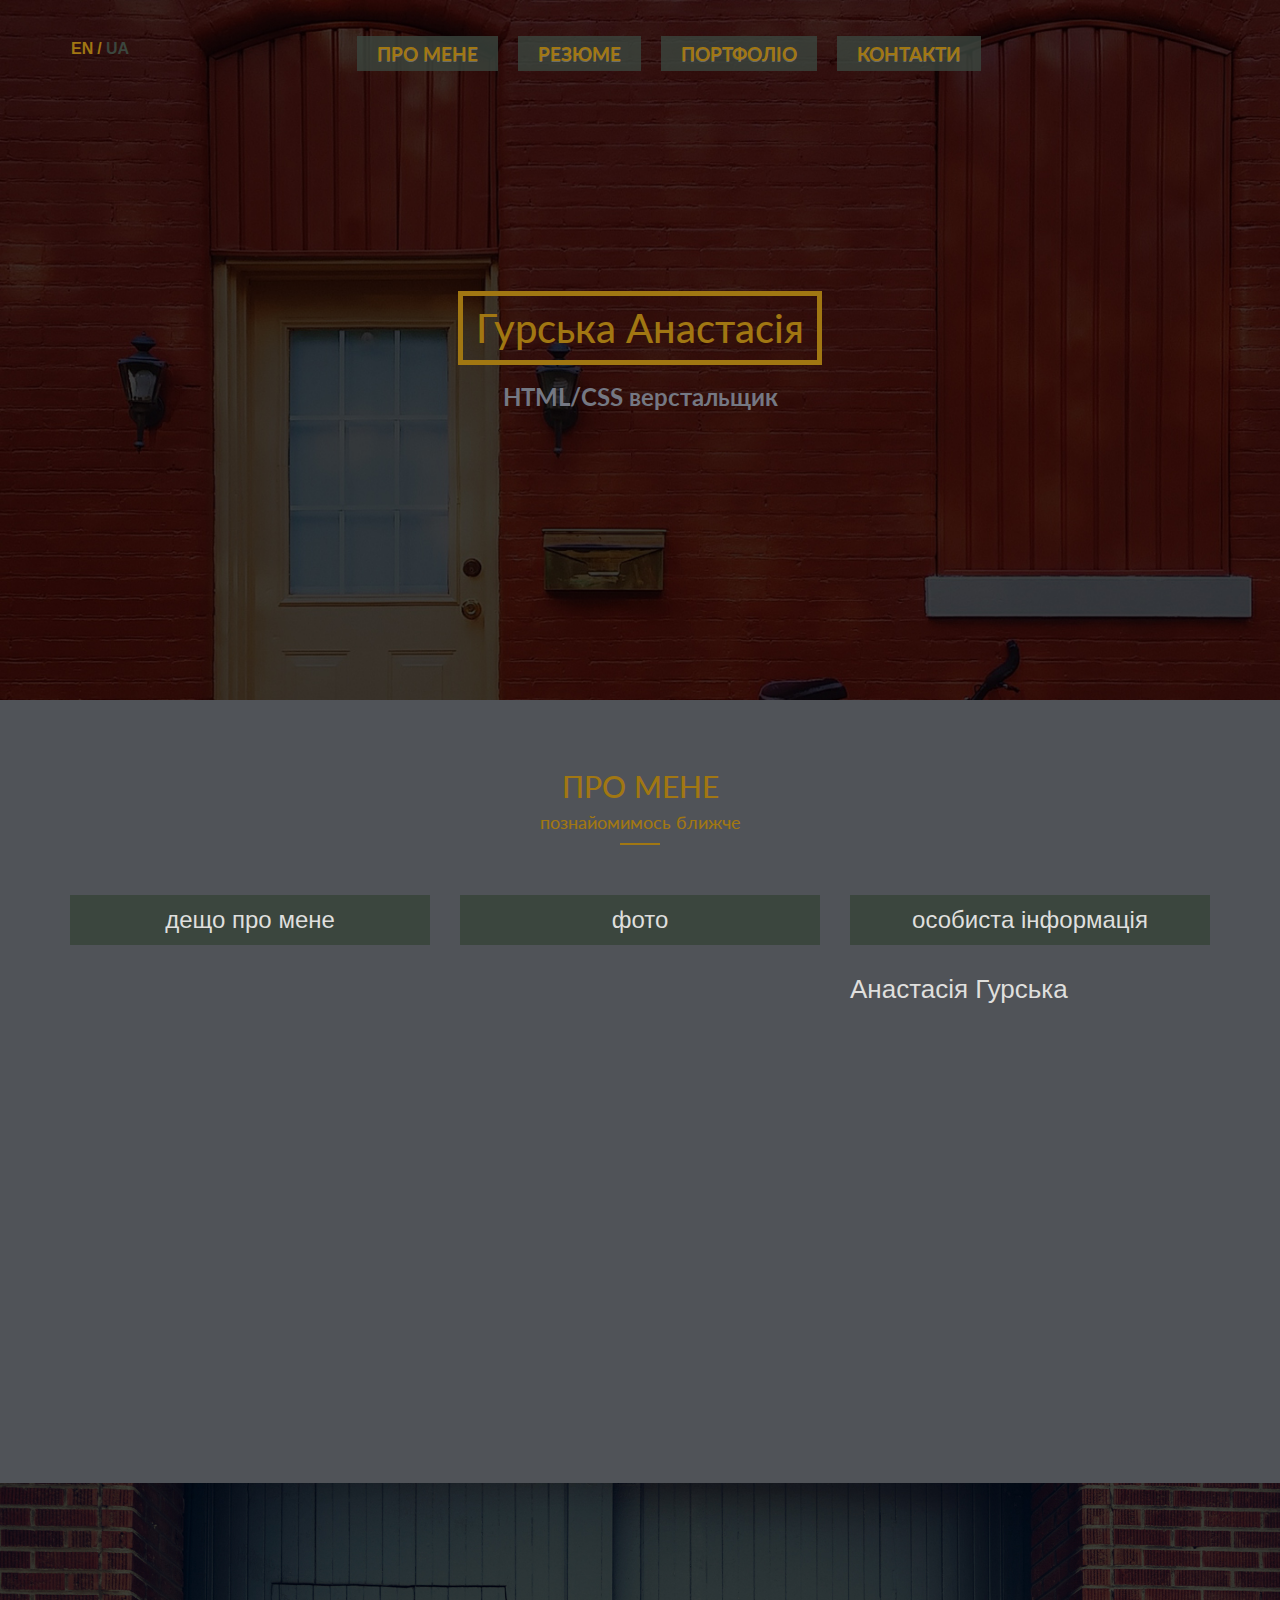
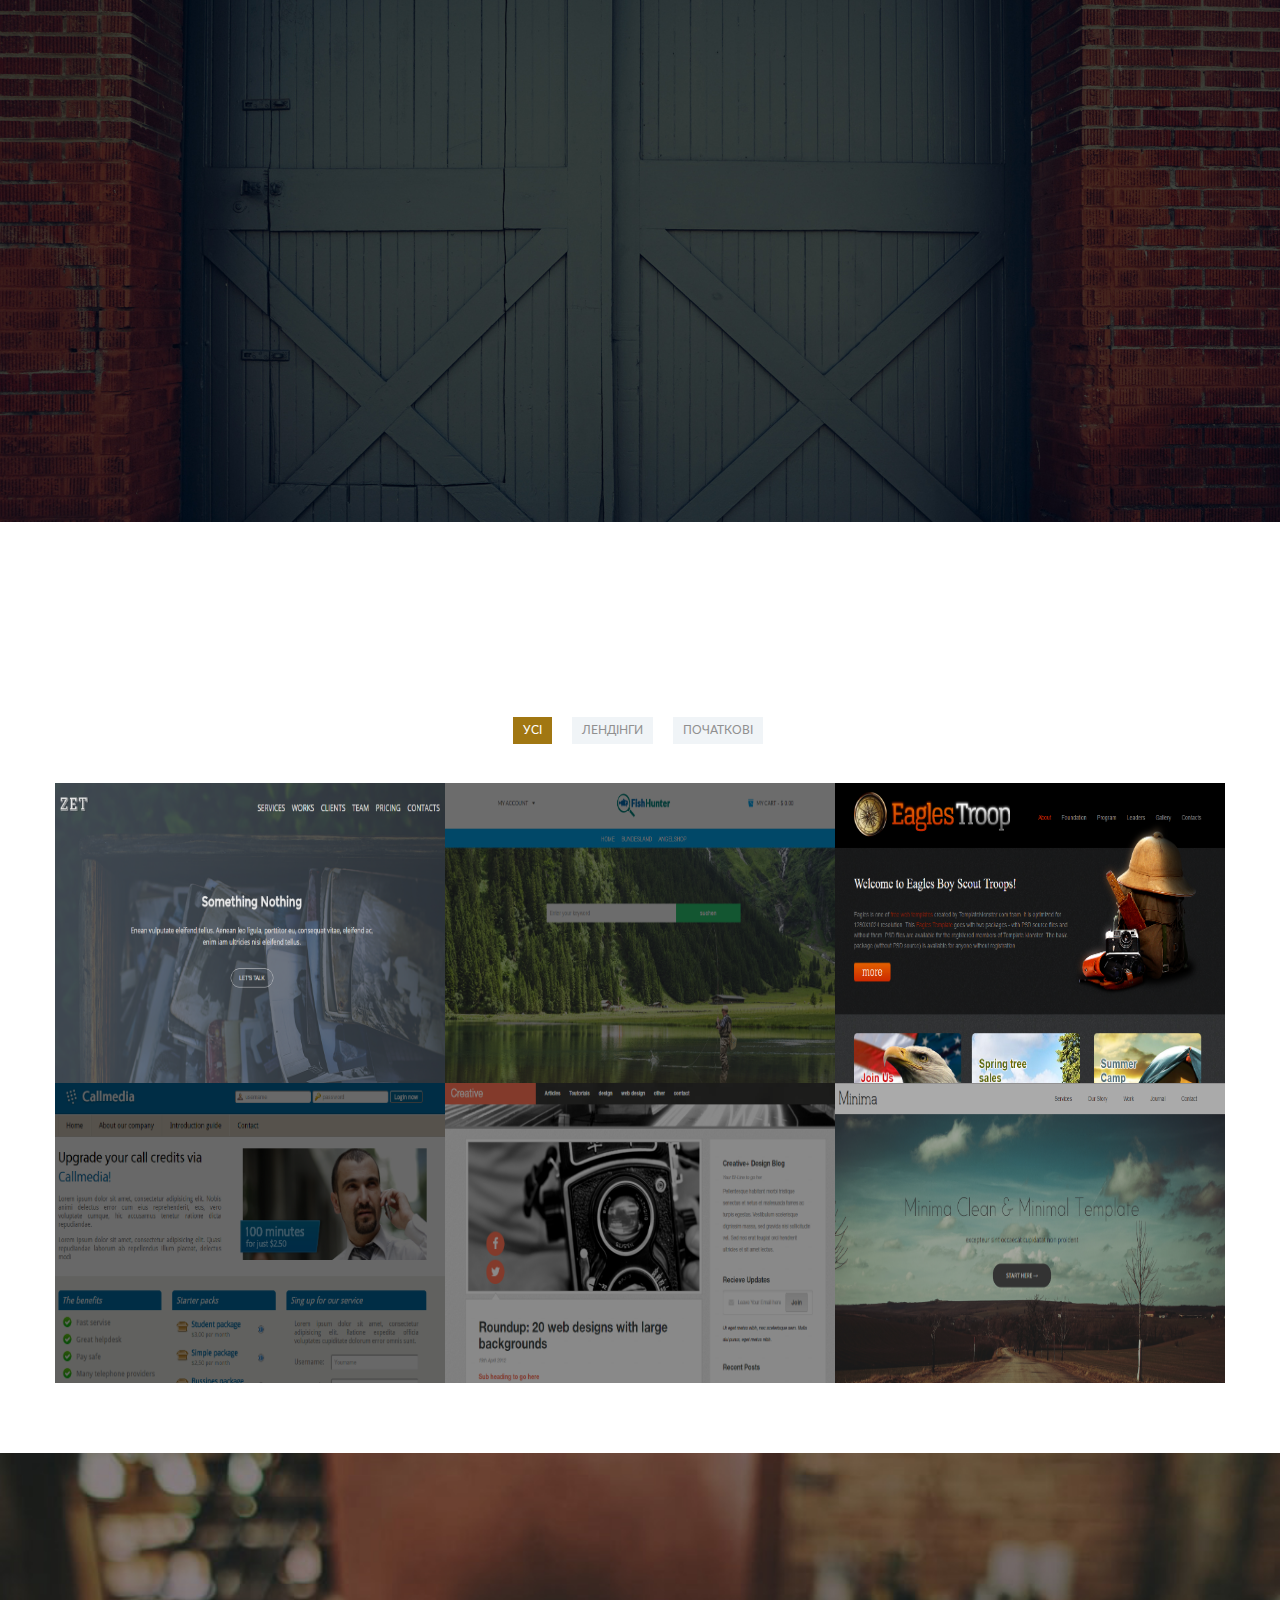
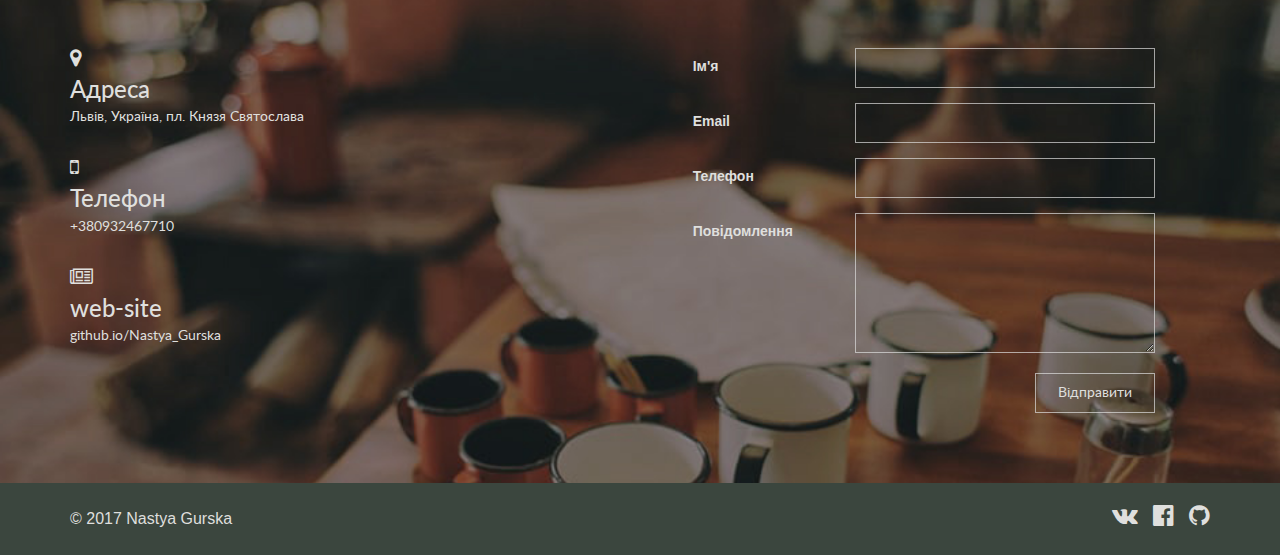
==== index_ukr.html @ 6e5198df "add ukr lenguage" ====
<!DOCTYPE html>
<html lang="en">
<head>
    <meta charset="UTF-8">
    <title>Nastya Gurska</title>
    <link href="https://fonts.googleapis.com/css?family=Lato" rel="stylesheet">
    <link rel="stylesheet" href="css/style.css">
    <link rel="stylesheet" href="css/media.css">
    <link rel="stylesheet" href="css/bootstrap.min.css">
    <link rel="stylesheet" href="css/bootstrap-theme.min.css">
    <link rel="stylesheet" href="https://cdnjs.cloudflare.com/ajax/libs/font-awesome/4.6.3/css/font-awesome.min.css">
    <link rel="stylesheet" href="css/animate.css">
    <link rel="stylesheet" href="css/owl.carousel.css">
    <link rel="stylesheet" href="css/jquery.fancybox.css">
    <meta name="viewport" content="width=device-width, initial-scale=1.0, maximum-scale=1.0, minimum-scale=1.0,target-densitydpi=device-dpi, user-scalable=no">
</head>
<body>
   
   <header class="header">
      <div class="container clearfix">
            <div class="top_menu">
               <div class="navbar navbar-collpse">
                    <div class="navbar-header">
                        <button id="btn-toogle" type="button" class="navbar-toggle" data-toggle="collapse" data-target="#responcive-menu">
                            <span class="sr-only">Toggle navigation</span>
                            <span><i class="fa fa-bars" aria-hidden="true"></i></span>
                        </button>
                        <div class="languages">
                            <a href="https://anastassiah.github.io/Nastya_Gurska/index.html" >EN</a>
                            <span> / </span>
                            <a href="https://anastassiah.github.io/Nastya_Gurska/index_ukr.html" class="active">UA</a>
                        </div>
                    </div>
                    <div id="responcive-menu" class="active collapse navbar-collapse">
                        <ul class="clearfix nav navbar-nav">
                            <li><a href="#about_me">про мене</a></li>
                            <li><a href="#resume">резюме</a></li>
                            <li><a href="#works">портфоліо</a></li>
                            <li><a href="#contacts">контакти</a></li>
                        </ul>
                    </div>
                </div>
       </div>
      </div>
       <div class="main_wrapper">
           <div class="main_desc">
               <div class="main_centred">
                   <div class="main_text">
                       <h1>Гурська Анастасія</h1>
                       <p>HTML/CSS верстальщик</p>
                   </div>
               </div>
           </div>
       </div>
   </header>
   
   <section id="about_me">
       <div class="container">
           <div class="row" >
               <div class="abot_me_h col-sm-12 part">
                    <h2>Про мене</h2>
                    <h5>познайомимось ближче</h5>
                </div>
                <div class="about_me_desc clearfix">
                        <div class="col-sm-4 col-sm-push-4 col-xs-12">
                        <div class="little_wrap">
                            <h3>фото</h3>
                            <div class="photo">
                                <img src="img/Photo%20Sep%2022,%206%2020%2009%20PM.jpg" alt="">
                            </div>
                        </div>
                    </div>
                    <div class="col-sm-4 col-sm-pull-4 col-xs-12">
                        <div class="little_wrap">
                            <h3>дещо про мене</h3>
                            <p class="left_side">Мені 21 рік, я проживаю у місті Львів. Навчилась верстці на курсах. Мені це дуже подобається і я роблю цю роботу з натхненням. Внизу можете переглянути мої роботи (постійно добавляю нові)</p>
                            <p class="left_side">Коротко про мене - я дружня, легко знахожу спільну мову з людьми. Мої дві улюблені справи - це читати та подорожувати. Минулого року я відвідала 6 країн, і це було неймовірно. Улюблена книжка - "Чорний Обеліск" Ремарка. Також подобається вести здоровий спосіб життя, я вегетаріанець, роблю зарядку кожного ранку). Це основні речі про мене</p>
                            <div class="social_wrap">
                                <ul class="left_side">
                                    <li><a href="https://vk.com/shkodnyk" target="_blank"><i class="fa fa-vk" aria-hidden="true"></i></a></li>
                                    <li><a href="https://www.facebook.com/NastyaGurska" target="_blank"><i class="fa fa-facebook-official" aria-hidden="true"></i></a></li>
                                    <li><a href="https://github.com/AnastassiaH" target="_blank"><i class="fa fa-github" aria-hidden="true"></i></a></li>
                                </ul>
                            </div>
                            </div>
                    </div>
                    <div class="col-sm-4 col-xs-12">
                        <div class="little_wrap">
                            <h3>особиста інформація</h3>
                            <h2 class="rigth_side">Анастасія Гурська</h2>
                            <ul>
                                <li class="right_side">Дата народження: 7 листопада 1995 року</li>
                                <li class="right_side">Номер телефону: +380932467710</li>
                                <li class="right_side">e-mail: <a href="mailto:nastyagurska@gmail.com">nastyagurska@gmail.com</a></li>
                                <li class="right_side">Сімейний статус: незаміжня</li>
                                <li class="right_side">Особисті якості: відповідальність, здатність швидко навчатися</li>
                                <li class="right_side">Мови: Українська – рідна мова, Російська – вільне володіння, Англійська – pre-intermediate
    </li>
                            </ul>
                        </div>
                    </div>
                </div>
           </div>
       </div>
       <button class="up"><i class="fa fa-arrow-up" aria-hidden="true"></i></button>
   </section>
   
   <section id="resume">
       <div class="container">
           <div class="row">
               <div class="resume_h part">
                    <h2>Резюме</h2>
                    <h5>Мої знання та навички</h5>
                </div>
                <div class="resume_desc clearfix">
                    <div class="col-sm-6">
                        <h4>Освіта</h4>
                        <div class="resume_item">
                            <p class="year">2010-2013</p>
                            <p>Технологічний коледж Національного університету Львівська Політехніка</p>
                        </div>
                        <div class="resume_item">
                            <p class="year">2013-2015</p>
                            <p>Національний університет імені Івана Франка</p>
                        </div>
                        <div class="resume_item">
                            <p class="year">09.2016-10.2016</p>
                            <p>IT академія Logos: -	Basic QI Web-Development</p>
                        </div>
                        <div class="resume_item">
                            <p class="year">Технічні навички:</p>
                            <p>CSS3, HTML5, Twitter Bootstrap, jQuery, jQuery UI, basic JavaScript, SAAS, Bourbon, Responsive design</p>
                        </div>
                    </div>
                    <div class="col-sm-6">
                        <h4>Онлайн курси:</h4>
                        <div class="resume_item">
                            <h6 class="year">www.freecodecamp.com</p>
                            <p>Front End Development Certification</p>
                            <p>Responsive Design with Bootstrap </p>
                            <p>Basic JavaScript</p>
                            <p>Object Oriented and Functional Programming </p>
                        </div>
                        <div class="resume_item">
                            <h6 class="year">www.codecadamy.com</h6>
                            <p>HTML/CSS</p>
                            <p>JavaScript</p>
                            <p>Make a website</p>
                        </div>
                        <div class="resume_item">
                            <h6 class="year">hwww.w3schools.com</h6>
                        </div>
                    </div>
                </div>
           </div>
       </div>
   </section>
   
   <section id="works">
       <div class="container">
           <div class="row">
                <div class="works_h col-sm-12 part">
                    <h2>портфоліо</h2>
                    <h5>мої роботи</h5>
                </div>
                <div class="tabs">
                <ul class="nav nav-tabs" style ="width: 275px">
                    <li class="active"><a href="#tab-1" data-toggle="tab">усі</a></li>
                    <li><a href="#tab-2" data-toggle="tab">лендінги</a></li>
                    <li><a href="#tab-3" data-toggle="tab">початкові</a></li>
                </ul>
                <div class="tab-content">
                    <div class="tab-pane fade in active" id="tab-1">
                       <div class="container">
                        <div class="row">
                            <div class="tab-item col-md-4 col-sm-6 col-xs-6">
                               <span class="caption">
                                    <a href="https://anastassiah.github.io/Some-landing/" target="_blank">View on GitHub</a>
                               </span>
                                <div class="image">
                                    <img src="img/landing.png" alt="">
                                </div>
                            </div>
                            <div class="tab-item col-md-4 col-sm-6 col-xs-6">
                                <span class="caption">
                                    <a href="https://anastassiah.github.io/fishing_page/" target="_blank">View on GitHub</a>
                                </span>
                                <div class="image">
                                    <img src="img/FishHunter.png" alt="">
                                </div>
                            </div>
                            <div class="tab-item col-md-4 col-sm-6 col-xs-6">
                                <span class="caption">
                                    <a href="https://anastassiah.github.io/Eagles-Troop/" target="_blank">Viev on GitHub</a>
                                </span>
                                <div class="image">
                                    <img src="img/EagelsTroop.png" alt="">
                                </div>
                            </div>
                            <div class="tab-item col-md-4 col-sm-6 col-xs-6">
                                <span class="caption">
                                    <a href="https://anastassiah.github.io/callmedia_maket/" target="_blank">View on GitHub</a>
                                </span>
                                <div class="image">
                                    <img src="img/Callmedia.png" alt="">
                                </div>
                            </div>
                            <div class="tab-item col-md-4 col-sm-6 col-xs-6">
                               <span class="caption">
                                    <a href="https://anastassiah.github.io/creative/index.html" target="_blank">View on GitHub</a>
                               </span>
                                <div class="image">
                                    <img src="img/Creative.png" alt="">
                                </div>
                            </div>
                            <div class="tab-item col-md-4 col-sm-6 col-xs-6">
                               <span class="caption">
                                    <a href="https://anastassiah.github.io/Minima/index.html" target="_blank">View on GitHub</a>
                               </span>
                                <div class="image">
                                    <img src="img/Minima.png" alt="">
                                </div>
                            </div>
                        </div>
                    </div>
                    </div>
                    <div class="tab-pane fade" id="tab-2">
                       <div class="container">
                        <div class="row">
                            <div class="tab-item col-md-4 col-sm-6 col-xs-6">
                               <span class="caption">
                                    <a href="https://anastassiah.github.io/Some-landing/" target="_blank">View on GitHub</a>
                               </span>
                                <div class="image">
                                    <img src="img/landing.png" alt="">
                                </div>
                            </div>
                        </div>
                        </div>
                    </div>
                    <div class="tab-pane fade" id="tab-3">
                       <div class="container">
                        <div class="row">
                            <div class="tab-item col-md-4 col-sm-6 col-xs-6">
                                <span class="caption">
                                    <a href="https://anastassiah.github.io/callmedia_maket/" target="_blank">View on GitHub</a>
                                </span>
                                <div class="image">
                                    <img src="img/Callmedia.png" alt="">
                                </div>
                            </div>
                            <div class="tab-item col-md-4 col-sm-6 col-xs-6">
                                <span class="caption">
                                    <a href="https://anastassiah.github.io/Eagles-Troop/" target="_blank">View on GitHub</a>
                                </span>
                                <div class="image">
                                    <img src="img/EagelsTroop.png" alt="">
                                </div>
                            </div>
                        </div>
                        </div>
                    </div>
                </div>
            </div>
           </div>
       </div>
   </section>
   
   <section id="contacts">
       <div class="container">
           <div class="row">
                <div class="contacts_h part">
                    <h2>контакти</h2>
                    <h5>залиште мені повідомлення</h5>
                </div>
                <div class="contacts_item col-sm-6 col-xs-6">
                    <div class="cont_item">
                        <span><i class="fa fa-map-marker" aria-hidden="true"></i></span>
                        <h3>Адреса</h3>
                        <p>Львів, Україна, пл. Князя Святослава</p>
                    </div>
                    <div class="cont_item">
                        <span><i class="fa fa-mobile" aria-hidden="true"></i></span>
                        <h3>Телефон</h3>
                        <p>+380932467710</p>
                    </div>
                    <div class="cont_item">
                        <span><i class="fa fa-newspaper-o" aria-hidden="true"></i></span>
                        <h3>web-site</h3>
                        <a href="https://anastassiah.github.io/Nastya_Gurska/index.html">github.io/Nastya_Gurska</a>
                    </div>
                </div>
                <div class="contacts_item col-sm-6 col-xs-6">
                    <form method="POST" action="http://formspree.io/nastyagurska@gmail.com">
                        <div class="field">
                            <label for="name">Ім'я</label>
                            <input id="name" name="name" type="text" required>
                        </div>
                        <div class="field">
                           <label for="email">Email</label>
                           <input id="email" name="email" type="text" required>
                        </div>
                        <div class="field">
                           <label for="phone">Телефон</label>
                           <input id="phone" name="phone" type="text" required>
                        </div>
                        <div class="field">
                           <label for="message">Повідомлення</label>
                           <textarea id="message" name="message" id="" cols="30" rows="10"></textarea>
                        </div>
                        <div class="field">
                            <button id="submit" type="submit">Відправити</button>
                        </div>
                    </form>
                </div>
           </div>
       </div>
   </section>
   <footer class="footer">
        <div class="container">
            <div class="row clearfix">
                <div class="col-xs-6 footer_item">
                    <p>© 2017 Nastya Gurska</p>
                </div>
                <div class="col-xs-6 footer_item">
                    <div class="social_wrap clearfix">
                        <ul>
                            <li><a href="https://vk.com/shkodnyk" target="_blank"><i class="fa fa-vk" aria-hidden="true"></i></a></li>
                            <li><a href="https://www.facebook.com/NastyaGurska" target="_blank"><i class="fa fa-facebook-official" aria-hidden="true"></i></a></li>
                            <li><a href="https://github.com/AnastassiaH" target="_blank"><i class="fa fa-github" aria-hidden="true"></i></a></li>
                        </ul>
                    </div>
                </div>
            </div>
        </div>
   </footer>
    
    
    
    <script src="js/jquery-3.1.1.min.js"></script>
    <script src="js/JQuery.js"></script>
    <script src="js/waypoints.min.js"></script>
    <script src="js/animate_css.js"></script>    
    <script src="js/bootstrap.min.js"></script> 
    <script src="js/owl.carousel.min.js"></script> 
    <script src="js/jquery.fancybox.pack.js"></script> 
    <script src="js/jquery.malihu.PageScroll2id.min.js"></script>
    <script src="js/main.js"></script>
    
</body>
</html>
---- css/style.css ----
@font-face {
  font-family: 'Lato';
  src: url("../fonts/LatoRegular/LatoRegular.eot");
  src: url("../fonts/LatoRegular/LatoRegular.eot?#iefix") format("embedded-opentype"), url("../fonts/LatoRegular/LatoRegular.woff") format("woff"), url("../fonts/LatoRegular/LatoRegular.ttf") format("truetype");
  font-style: normal;
  font-weight: normal; }
@font-face {
  font-family: "LatoBold";
  src: url("../fonts/LatoBold/LatoBold.eot");
  src: url("../fonts/LatoBold/LatoBold.eot?#iefix") format("embedded-opentype"), url("../fonts/LatoBold/LatoBold.woff") format("woff"), url("../fonts/LatoBold/LatoBold.ttf") format("truetype");
  font-style: normal;
  font-weight: normal; }
html {
  height: 100%; }

body {
  height: 100%;
  font: 14px/18px "Lato", Tahoma, sans-serif;
  color: #000;
  background: #fff url(../img/bg.jpg) repeat;
  text-align: center; }

ol, ul {
  list-style: none; }

* {
  margin: 0;
  padding: 0;
  outline: none;
  -webkit-box-sizing: border-box;
  -moz-box-sizing: border-box;
  box-sizing: border-box; }

.clearfix:after {
  content: "";
  display: block;
  clear: both;
  overflow: hidden; }

.left {
  float: left; }

.right {
  float: right; }

.header2, #about_me .abot_me_h h2, #resume .resume_h h2, #works .works_h h2, #contacts .contacts_h h2 {
  font-size: 30px;
  font-family: 'Lato';
  text-transform: uppercase;
  color: #A17712; }

.header5, #about_me .abot_me_h h5, #resume .resume_h h5, #works .works_h h5, #contacts .contacts_h h5 {
  font-size: 18px;
  font-family: 'Lato';
  color: #A17712; }

.header_after, #about_me .abot_me_h h5:after, #resume .resume_h h5:after, #works .works_h h5:after, #contacts .contacts_h h5:after {
  content: "";
  display: block;
  width: 40px;
  height: 2px;
  margin: 10px auto 50px;
  background-color: #A17712; }

.header {
  background-image: url(../img/big_bg.jpg);
  background-size: cover;
  background-position: center;
  height: 100vh;
  max-height: 700px;
  overflow: hidden;
  position: relative;
  padding-top: 30px;
  z-index: 10; }
  .header .top_menu .languages a,
  .header .top_menu .languages span {
    font-size: 16px;
    font-weight: bold;
    line-height: 35px;
    color: #A17712;
    text-decoration: none; }
  .header .top_menu .languages a.active {
    color: #3b463e; }
  .header .top_menu .navbar {
    z-index: 10; }
  .header .top_menu #responcive-menu {
    padding-right: 0;
    margin-top: 5px; }
    .header .top_menu #responcive-menu ul {
      height: auto;
      float: none;
      display: inline-block; }
      .header .top_menu #responcive-menu ul li {
        float: left;
        height: 35px;
        overflow: hidden;
        margin: 0 10px; }
        .header .top_menu #responcive-menu ul li a {
          display: block;
          height: 100%;
          width: 100%;
          text-transform: uppercase;
          text-decoration: none;
          font-family: 'Lato', sans-serif;
          font-size: 19px;
          font-weight: bold;
          line-height: 35px;
          color: #A17712;
          padding: 0 20px !important;
          background-color: rgba(59, 70, 62, 0.8);
          transition: all 1s; }
        .header .top_menu #responcive-menu ul li a:hover {
          background-color: rgba(79, 99, 100, 0.8); }
  .header .top_menu button {
    background: none;
    border: none;
    height: 50px; }
    .header .top_menu button span {
      display: block;
      width: 30px;
      height: 30px; }
      .header .top_menu button span i {
        font-size: 30px;
        color: #5D706C; }
  .header .main_wrapper {
    display: table;
    width: 100%;
    height: 100%;
    position: absolute;
    top: 0;
    left: 0;
    font-family: 'Lato';
    font-weight: bold;
    z-index: 9; }
    .header .main_wrapper .main_desc {
      display: table-row; }
      .header .main_wrapper .main_desc .main_centred {
        display: table-cell;
        text-align: center;
        vertical-align: middle; }
        .header .main_wrapper .main_desc .main_centred .main_text {
          display: inline-block; }
          .header .main_wrapper .main_desc .main_centred .main_text h1 {
            font-size: 40px;
            border: 5px solid;
            padding: 10px 13px;
            color: #A17712; }
          .header .main_wrapper .main_desc .main_centred .main_text p {
            display: inline-block;
            font-size: 24px;
            color: #747883;
            padding: 5px 30px;
            animation-delay: .4s; }
  .header .menu_open {
    margin-top: 280px;
    transition: all 1s; }

#about_me {
  padding: 50px 0;
  background-color: #505358;
  position: relative; }
  #about_me .about_me_desc {
    color: #DFDFDD; }
    #about_me .about_me_desc h3 {
      margin-top: 0;
      margin-bottom: 30px;
      line-height: 50px;
      background-color: #3b463e; }
    #about_me .about_me_desc h2 {
      font-size: 26px;
      text-align: left; }
    #about_me .about_me_desc p,
    #about_me .about_me_desc li {
      text-align: left;
      font-size: 16px; }
    #about_me .about_me_desc p {
      line-height: 30px; }
    #about_me .about_me_desc p + p {
      margin-top: 20px; }
    #about_me .about_me_desc li {
      margin-bottom: 10px; }
    #about_me .about_me_desc a {
      color: #DFDFDD;
      text-decoration: none; }
    #about_me .about_me_desc a:hover {
      text-decoration: underline; }
  #about_me img {
    width: 100%; }
  #about_me .social_wrap ul li {
    float: left;
    margin-right: 10px;
    font-size: 20px; }
  #about_me button.up {
    position: fixed;
    right: 30px;
    top: 30px;
    width: 30px;
    height: 30px;
    border-radius: 50%;
    background-color: rgba(1, 1, 1, 0.3);
    color: #e7e7e7;
    font-size: 14px;
    border: none;
    z-index: 9; }

#resume {
  background-color: #DFDFDD;
  background-image: url(../img/step_dark.jpg);
  background-size: cover;
  padding: 50px 0 70px; }
  #resume .resume_desc {
    background-color: rgba(59, 70, 62, 0.8);
    color: #DFDFDD;
    border-radius: 10px;
    padding: 15px;
    text-align: left;
    animation-duration: 3s; }
    #resume .resume_desc h4 {
      font-size: 24px;
      margin-bottom: 25px; }
    #resume .resume_desc .resume_item .year {
      font-size: 18px; }
    #resume .resume_desc p {
      font-size: 14px; }

#works {
  padding: 50px 0 70px; }
  #works .nav-tabs {
    border: none;
    width: 268px;
    margin: 0 auto; }
  #works ul li a,
  #works ul li a:hover {
    text-transform: uppercase;
    font-family: "Lato";
    font-size: 12px;
    border: none;
    border-radius: 0px;
    margin: 0 10px;
    background-color: #F0F4F7;
    color: #909090;
    padding: 5px 10px; }
  #works ul li.active a,
  #works ul li.active:hover a {
    background-color: #A17712;
    color: #fff;
    border: none; }
  #works .tab-content {
    margin-top: 40px; }
    #works .tab-content .tab-item {
      position: relative;
      padding: 0; }
    #works .tab-content .image {
      height: 300px;
      width: 100%;
      overflow: hidden; }
      #works .tab-content .image img {
        height: 300px;
        width: 100%; }
    #works .tab-content .caption {
      opacity: 0;
      position: absolute;
      width: 100%;
      height: 100%;
      top: 0;
      left: 0;
      background-color: rgba(0, 0, 0, 0.7);
      transition: all .4s; }
      #works .tab-content .caption a {
        display: inline-block;
        margin-top: 45%;
        font-size: 25px;
        line-height: 30px;
        border: 2px solid #A17712;
        padding: 5px 20px;
        color: #A17712; }
      #works .tab-content .caption a:hover {
        text-decoration: none; }
    #works .tab-content .tab-item:hover .caption {
      opacity: 1; }

#contacts {
  padding: 50px 0 70px;
  background-image: url(../img/wood-table-hut-cups.jpeg);
  background-size: cover; }
  #contacts .contacts_h h2 {
    color: #DFDFDD; }
  #contacts .contacts_h h5 {
    color: #DFDFDD; }
  #contacts .contacts_h h5:after {
    background-color: #DFDFDD; }
  #contacts .cont_item {
    color: #DFDFDD;
    font-family: "Lato";
    text-align: left;
    margin-bottom: 30px; }
    #contacts .cont_item i {
      font-size: 20px; }
    #contacts .cont_item h3 {
      padding: 0;
      margin: 5px 0; }
    #contacts .cont_item a {
      text-decoration: none;
      color: #DFDFDD; }
    #contacts .cont_item a:hover {
      text-decoration: underline; }
  #contacts form .field {
    clear: both;
    text-align: right;
    padding-right: 10%; }
  #contacts form input,
  #contacts form lable,
  #contacts form textarea {
    background-color: transparent;
    box-shadow: none;
    border: 1px solid rgba(221, 221, 221, 0.7);
    font-size: 14px;
    color: #DFDFDD;
    font-family: 'Lato';
    padding: 0 10px; }
  #contacts form input {
    width: 60%;
    height: 40px;
    margin-bottom: 3%; }
  #contacts form textarea {
    width: 60%;
    height: 140px;
    margin-bottom: 3%; }
  #contacts form button {
    width: 120px;
    height: 40px;
    border: 1px solid rgba(221, 221, 221, 0.7);
    background-color: transparent;
    font-size: 14px;
    color: #DFDFDD;
    font-family: "Lato";
    line-height: 36px; }
  #contacts form label {
    vertical-align: top;
    position: absolute;
    left: 9%;
    margin-right: 10%;
    font-size: 14px;
    line-height: 36px;
    color: #DFDFDD; }

.footer {
  background-color: #3b463e;
  padding: 20px 0 10px;
  color: #DFDFDD;
  text-align: left; }
  .footer p {
    font-size: 16px;
    line-height: 32px; }
  .footer ul {
    float: right; }
    .footer ul li {
      float: left;
      margin-left: 15px; }
    .footer ul a {
      color: #DFDFDD; }
      .footer ul a i {
        font-size: 24px; }

/*# sourceMappingURL=style.css.map */
---- css/media.css ----
/*==========  Desktop First Method  ==========*/

/* Large Devices, Wide Screens */
@media only screen and (max-width : 1200px) {

}

/* Medium Devices, Desktops */
@media only screen and (max-width : 992px) {
    #about_me .about_me_desc li{
        margin-bottom: 2px;
    }
    
    #about_me .about_me_desc p {
        line-height: 25px;
    }
}

/* Small Devices, Tablets */
@media only screen and (max-width : 767px) {
    
    .header{
        padding-top: 15px;
    }
    
    .header .top_menu #responcive-menu ul{
        width: 100%;
    }
    .header .top_menu #responcive-menu ul li{
        float: none;
        overflow: hidden;
        margin: 0 0 20px 0;
        width: 100%;
    }
    
    .navbar{
        width: 90%;
        margin: 0 auto;
        display: block;
        float: none;
    }
    
    .header .top_menu #responcive-menu{
        float: none;
        width: 100%;
    }
    
    .header .nav > li > a:focus,
    .header .nav > li > a:hover{
        border-radius: 0;
    }
    
    .navbar-collapse {
        box-shadow: none !important;
    }
    
    .navbar{
        margin-bottom: 0 !important;
    }
    
    .navbar-nav{
        margin: 0.5px -15px !important;
    }
    
    .little_wrap{
        width: 70%;
        margin: 0 auto;
    }
    
    .little_wrap{
        margin-top: 20px;
    }
    
    .cont_item{
        margin-left: 20px;
    }
    
    #about_me button.up{
        top: 10px;
        right: 10px;
    }
}

/* Extra Small Devices, Phones */
@media only screen and (max-width : 480px) {
    .header .main_wrapper .main_desc .main_centred .main_text{
        width: 80%;
    }
    .little_wrap{
        width: 80%;
        margin: 20px auto;
    }
    
    #works .tab-content .tab-item{
        width: 80%;
        margin-left: 10%;
        margin-bottom: 15px;
    }
    
    #contacts .contacts_item{
        width: 100%;
    }
    
    #contacts .contacts_item .cont_item{
        text-align: center;
    }
    
    #contacts form{
        margin-top: 30px;
    }
    
    #resume .resume_desc{
        width: 90%;
        margin: 0 auto;
    }
    
    #resume .resume_desc p{
        line-height: 20px;
    }
    
    .footer .footer_item{
        width: 100%;
        text-align: center;
    }
    
    .footer .footer_item ul{
        display: inline-block;
        float: none;
    }
}

/* Custom, iPhone Retina */
@media only screen and (max-width : 320px) {

}
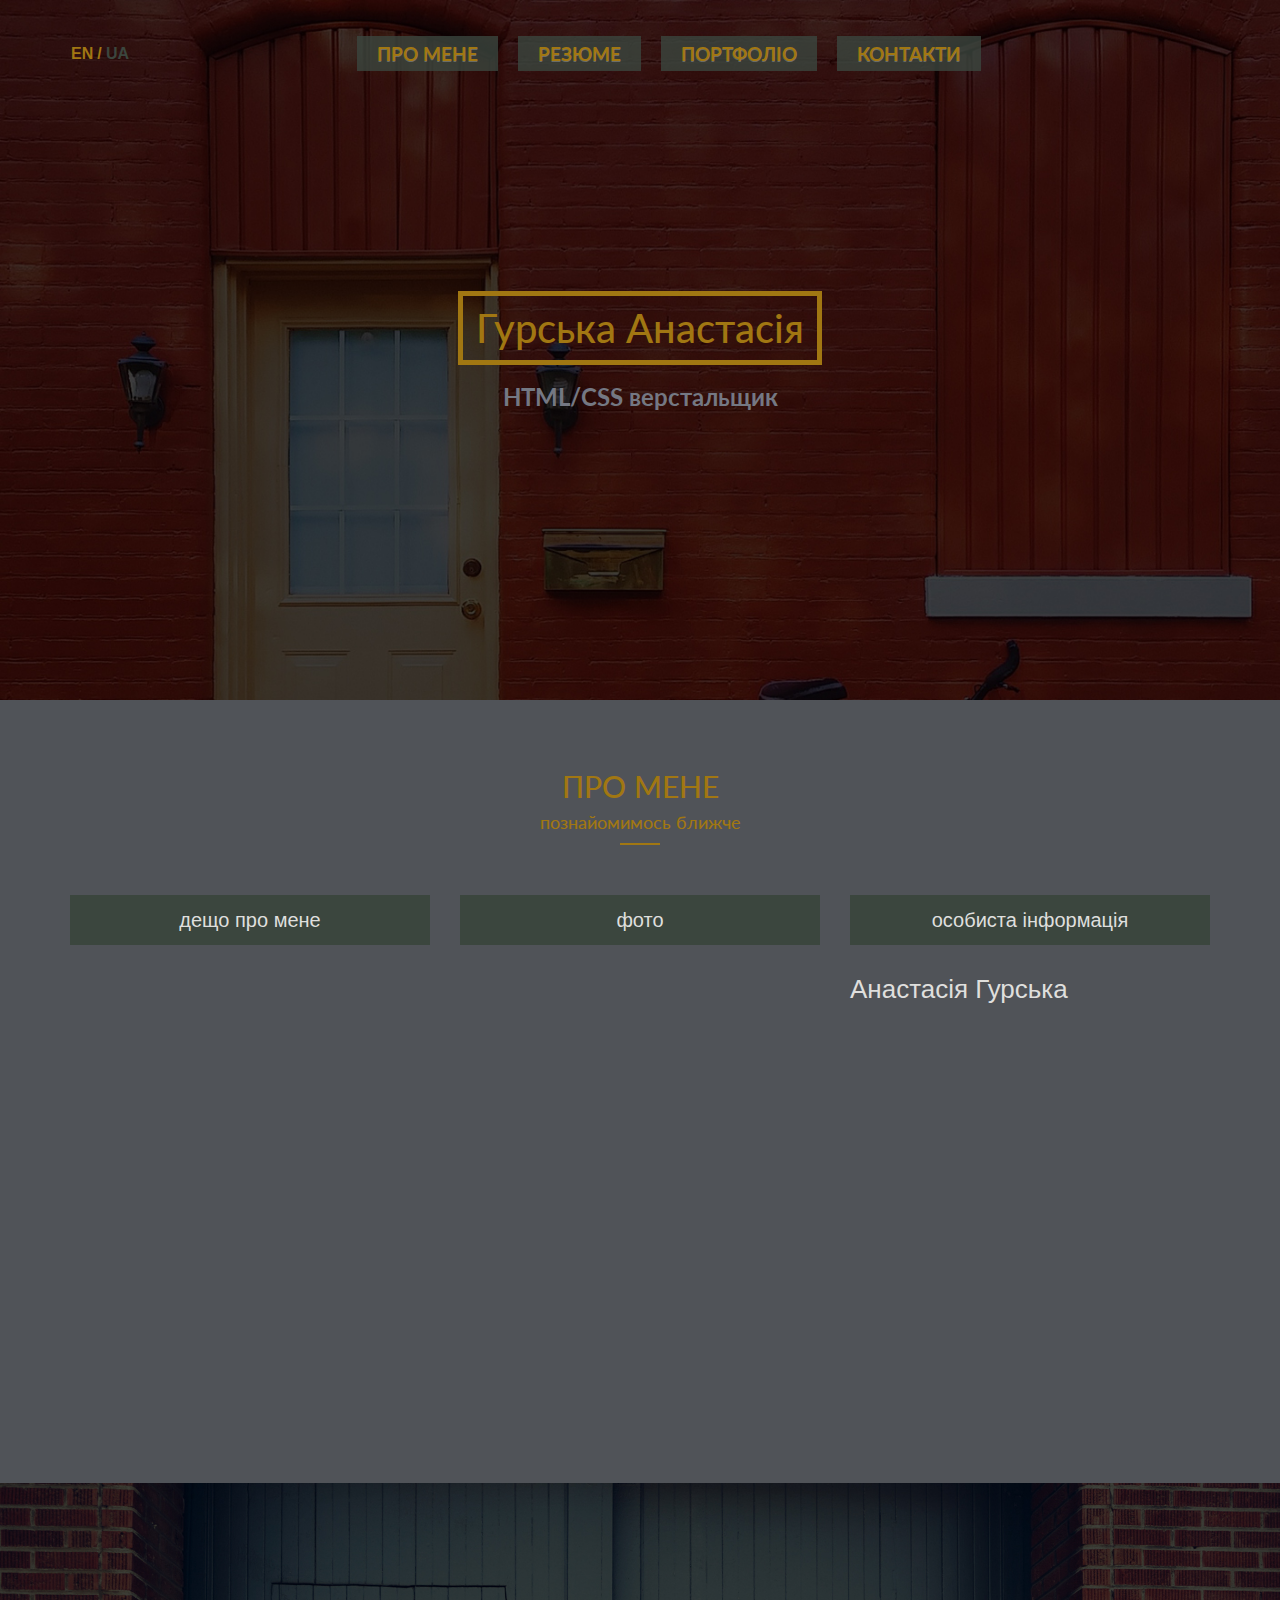
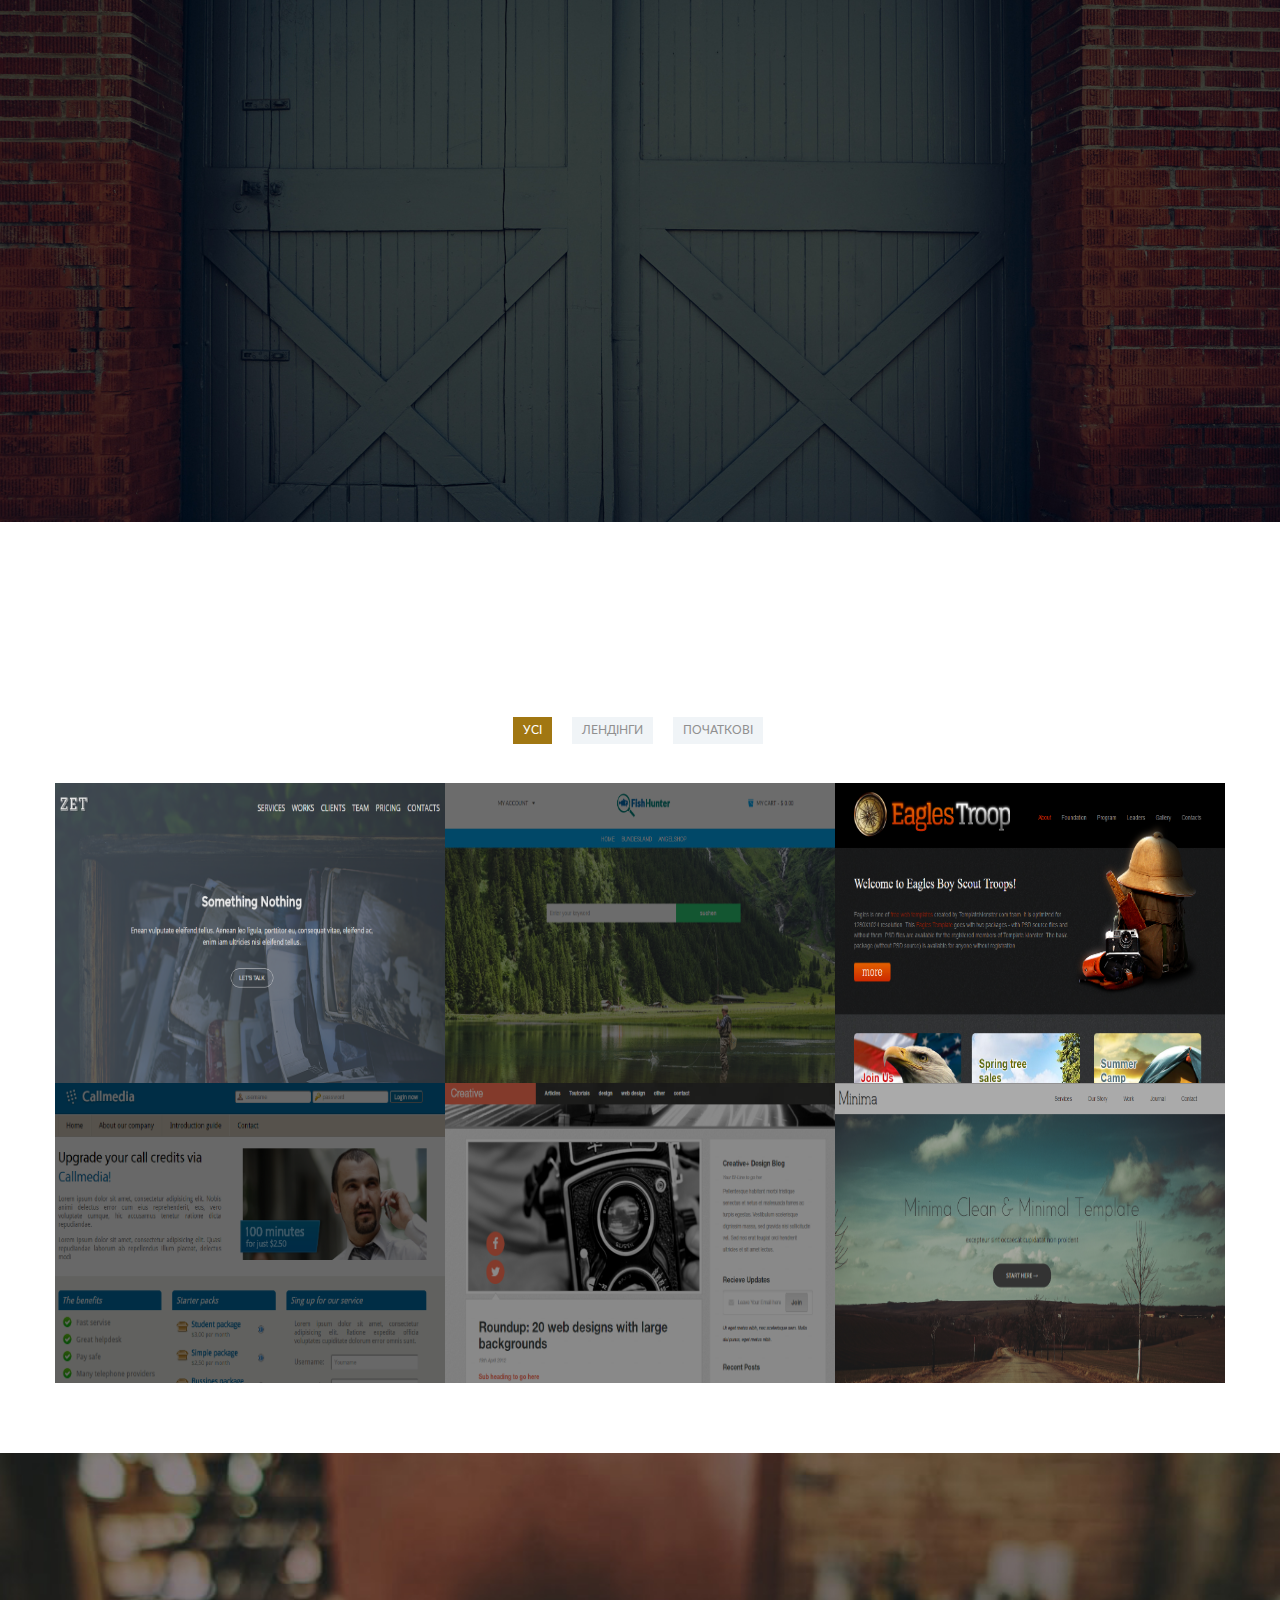
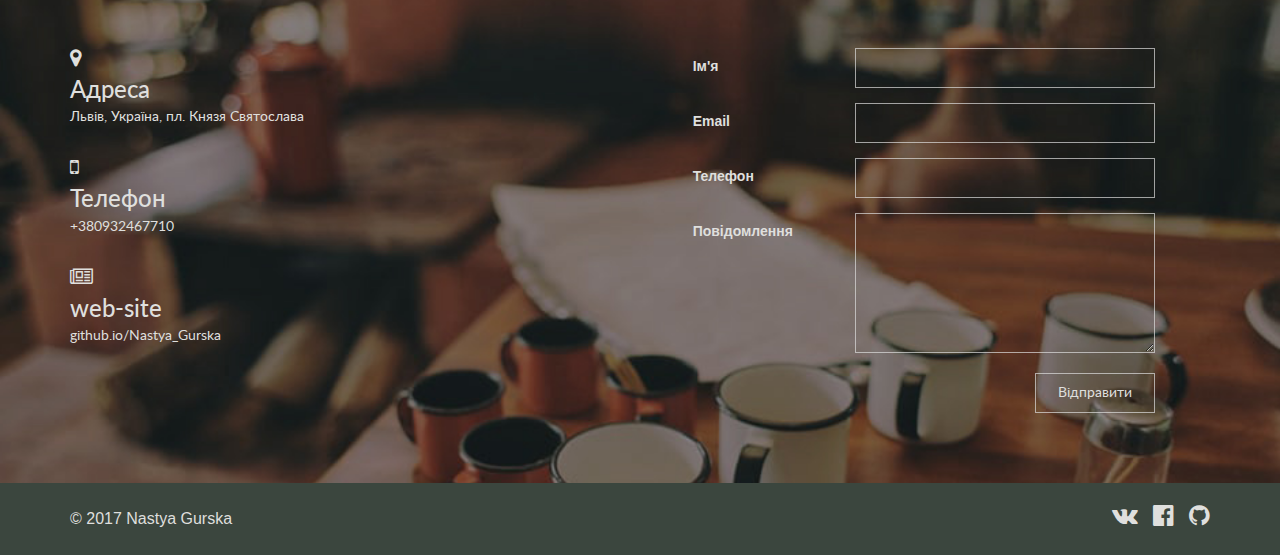
==== commit 729e790c: "translate on ukr some more" ====
--- a/index_ukr.html
+++ b/index_ukr.html
@@ -64,7 +64,7 @@
                 <div class="about_me_desc clearfix">
                         <div class="col-sm-4 col-sm-push-4 col-xs-12">
                         <div class="little_wrap">
-                            <h3>фото</h3>
+                            <h3 style="font-size: 20px;">фото</h3>
                             <div class="photo">
                                 <img src="img/Photo%20Sep%2022,%206%2020%2009%20PM.jpg" alt="">
                             </div>
@@ -72,7 +72,7 @@
                     </div>
                     <div class="col-sm-4 col-sm-pull-4 col-xs-12">
                         <div class="little_wrap">
-                            <h3>дещо про мене</h3>
+                            <h3 style="font-size: 20px;">дещо про мене</h3>
                             <p class="left_side">Мені 21 рік, я проживаю у місті Львів. Навчилась верстці на курсах. Мені це дуже подобається і я роблю цю роботу з натхненням. Внизу можете переглянути мої роботи (постійно добавляю нові)</p>
                             <p class="left_side">Коротко про мене - я дружня, легко знахожу спільну мову з людьми. Мої дві улюблені справи - це читати та подорожувати. Минулого року я відвідала 6 країн, і це було неймовірно. Улюблена книжка - "Чорний Обеліск" Ремарка. Також подобається вести здоровий спосіб життя, я вегетаріанець, роблю зарядку кожного ранку). Це основні речі про мене</p>
                             <div class="social_wrap">
@@ -86,7 +86,7 @@
                     </div>
                     <div class="col-sm-4 col-xs-12">
                         <div class="little_wrap">
-                            <h3>особиста інформація</h3>
+                            <h3 style="font-size: 20px;">особиста інформація</h3>
                             <h2 class="rigth_side">Анастасія Гурська</h2>
                             <ul>
                                 <li class="right_side">Дата народження: 7 листопада 1995 року</li>
@@ -175,7 +175,7 @@
                         <div class="row">
                             <div class="tab-item col-md-4 col-sm-6 col-xs-6">
                                <span class="caption">
-                                    <a href="https://anastassiah.github.io/Some-landing/" target="_blank">View on GitHub</a>
+                                    <a href="https://anastassiah.github.io/Some-landing/" target="_blank">Переглянути на GitHub</a>
                                </span>
                                 <div class="image">
                                     <img src="img/landing.png" alt="">
@@ -183,7 +183,7 @@
                             </div>
                             <div class="tab-item col-md-4 col-sm-6 col-xs-6">
                                 <span class="caption">
-                                    <a href="https://anastassiah.github.io/fishing_page/" target="_blank">View on GitHub</a>
+                                    <a href="https://anastassiah.github.io/fishing_page/" target="_blank">Переглянути на GitHub</a>
                                 </span>
                                 <div class="image">
                                     <img src="img/FishHunter.png" alt="">
@@ -191,7 +191,7 @@
                             </div>
                             <div class="tab-item col-md-4 col-sm-6 col-xs-6">
                                 <span class="caption">
-                                    <a href="https://anastassiah.github.io/Eagles-Troop/" target="_blank">Viev on GitHub</a>
+                                    <a href="https://anastassiah.github.io/Eagles-Troop/" target="_blank">Переглянути на GitHub</a>
                                 </span>
                                 <div class="image">
                                     <img src="img/EagelsTroop.png" alt="">
@@ -207,7 +207,7 @@
                             </div>
                             <div class="tab-item col-md-4 col-sm-6 col-xs-6">
                                <span class="caption">
-                                    <a href="https://anastassiah.github.io/creative/index.html" target="_blank">View on GitHub</a>
+                                    <a href="https://anastassiah.github.io/creative/index.html" target="_blank">Переглянути на GitHub</a>
                                </span>
                                 <div class="image">
                                     <img src="img/Creative.png" alt="">
@@ -215,7 +215,7 @@
                             </div>
                             <div class="tab-item col-md-4 col-sm-6 col-xs-6">
                                <span class="caption">
-                                    <a href="https://anastassiah.github.io/Minima/index.html" target="_blank">View on GitHub</a>
+                                    <a href="https://anastassiah.github.io/Minima/index.html" target="_blank">Переглянути на GitHub</a>
                                </span>
                                 <div class="image">
                                     <img src="img/Minima.png" alt="">
@@ -229,7 +229,7 @@
                         <div class="row">
                             <div class="tab-item col-md-4 col-sm-6 col-xs-6">
                                <span class="caption">
-                                    <a href="https://anastassiah.github.io/Some-landing/" target="_blank">View on GitHub</a>
+                                    <a href="https://anastassiah.github.io/Some-landing/" target="_blank">Переглянути на GitHub</a>
                                </span>
                                 <div class="image">
                                     <img src="img/landing.png" alt="">
@@ -251,7 +251,7 @@
                             </div>
                             <div class="tab-item col-md-4 col-sm-6 col-xs-6">
                                 <span class="caption">
-                                    <a href="https://anastassiah.github.io/Eagles-Troop/" target="_blank">View on GitHub</a>
+                                    <a href="https://anastassiah.github.io/Eagles-Troop/" target="_blank">Переглянути на GitHub</a>
                                 </span>
                                 <div class="image">
                                     <img src="img/EagelsTroop.png" alt="">
--- a/css/style.css
+++ b/css/style.css
@@ -72,15 +72,17 @@
   position: relative;
   padding-top: 30px;
   z-index: 10; }
-  .header .top_menu .languages a,
-  .header .top_menu .languages span {
-    font-size: 16px;
-    font-weight: bold;
-    line-height: 35px;
-    color: #A17712;
-    text-decoration: none; }
-  .header .top_menu .languages a.active {
-    color: #3b463e; }
+  .header .top_menu .languages {
+    margin-top: 5px; }
+    .header .top_menu .languages a,
+    .header .top_menu .languages span {
+      font-size: 16px;
+      font-weight: bold;
+      line-height: 35px;
+      color: #A17712;
+      text-decoration: none; }
+    .header .top_menu .languages a.active {
+      color: #3b463e; }
   .header .top_menu .navbar {
     z-index: 10; }
   .header .top_menu #responcive-menu {
--- a/css/media.css
+++ b/css/media.css
@@ -21,6 +21,11 @@
     
     .header{
         padding-top: 15px;
+    }
+    
+    .header .top_menu .languages{   
+    text-align: left;
+    margin-top: 17px !important;
     }
     
     .header .top_menu #responcive-menu ul{
@@ -97,6 +102,14 @@
         margin-bottom: 15px;
     }
     
+    #contacts form label{
+        left: 5%;
+    }
+    
+    #contacts form .field{
+        padding-left: 2%;
+    }
+    
     #contacts .contacts_item{
         width: 100%;
     }
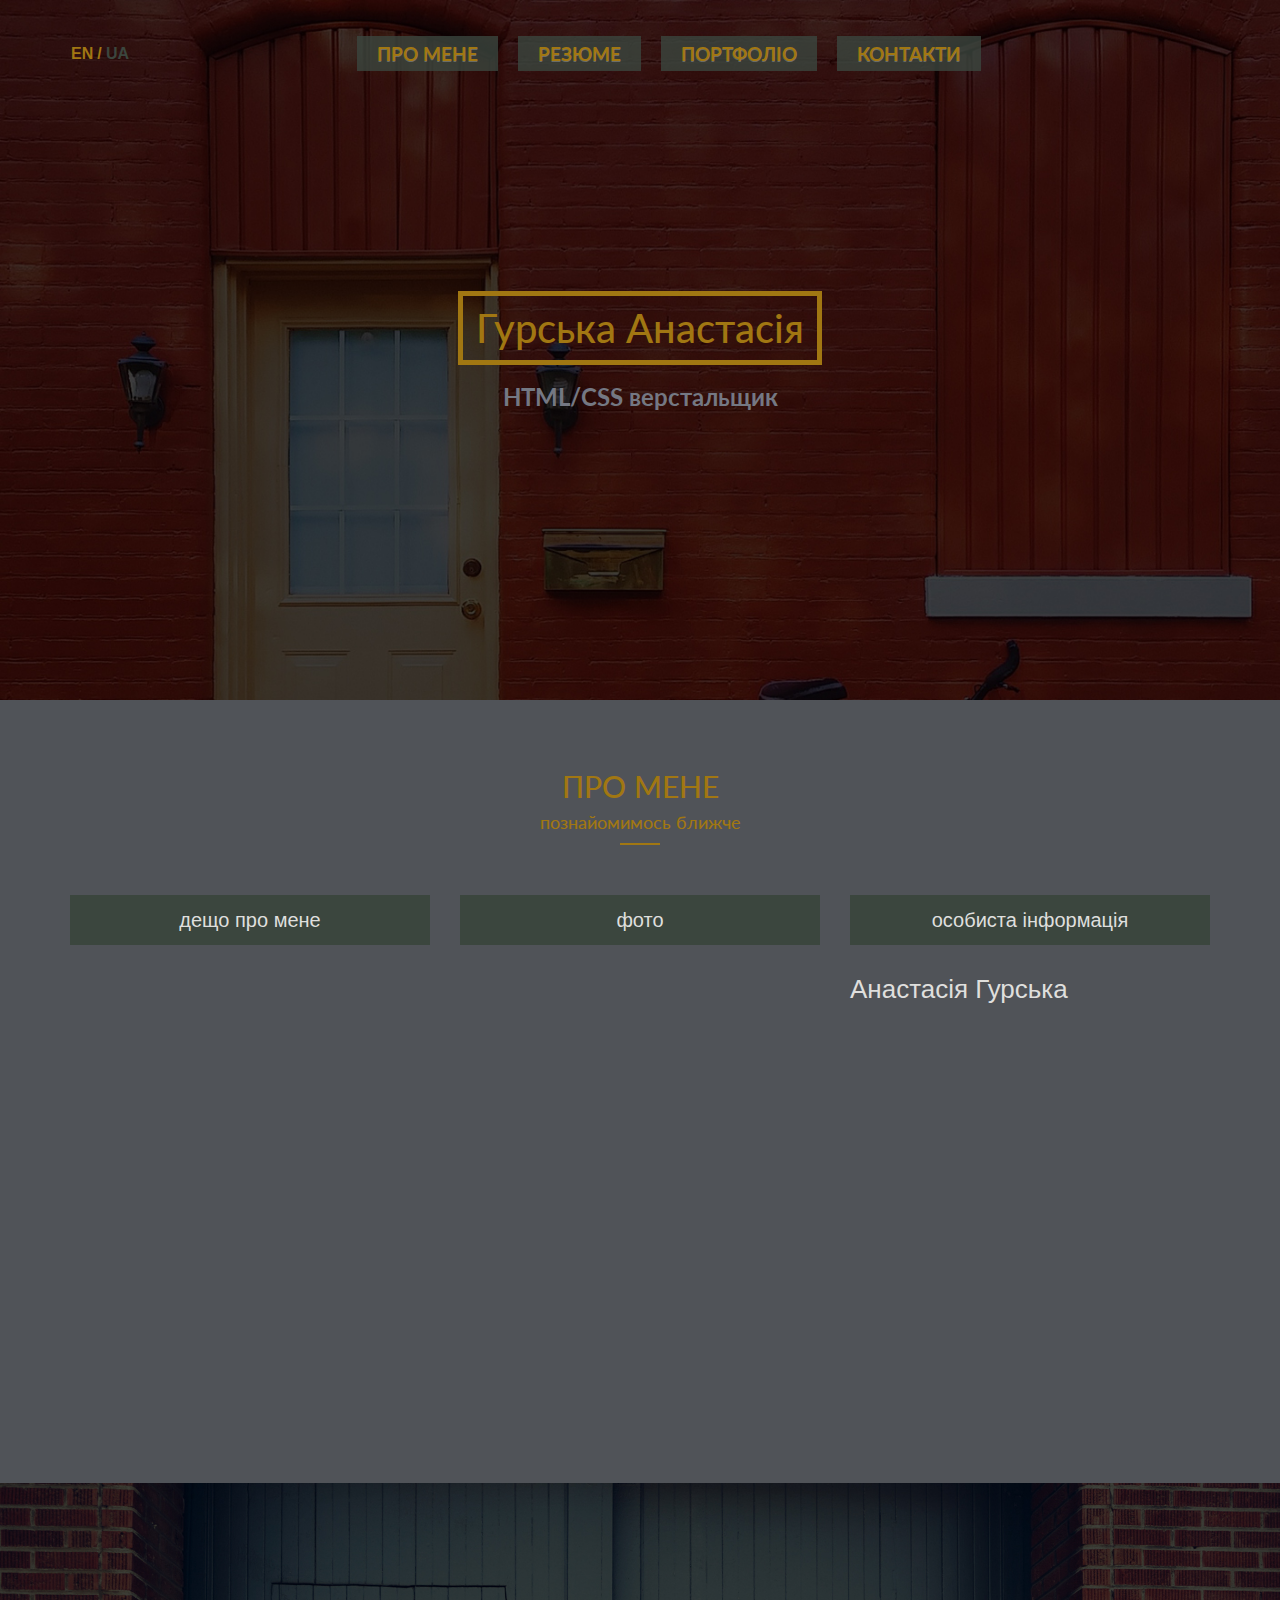
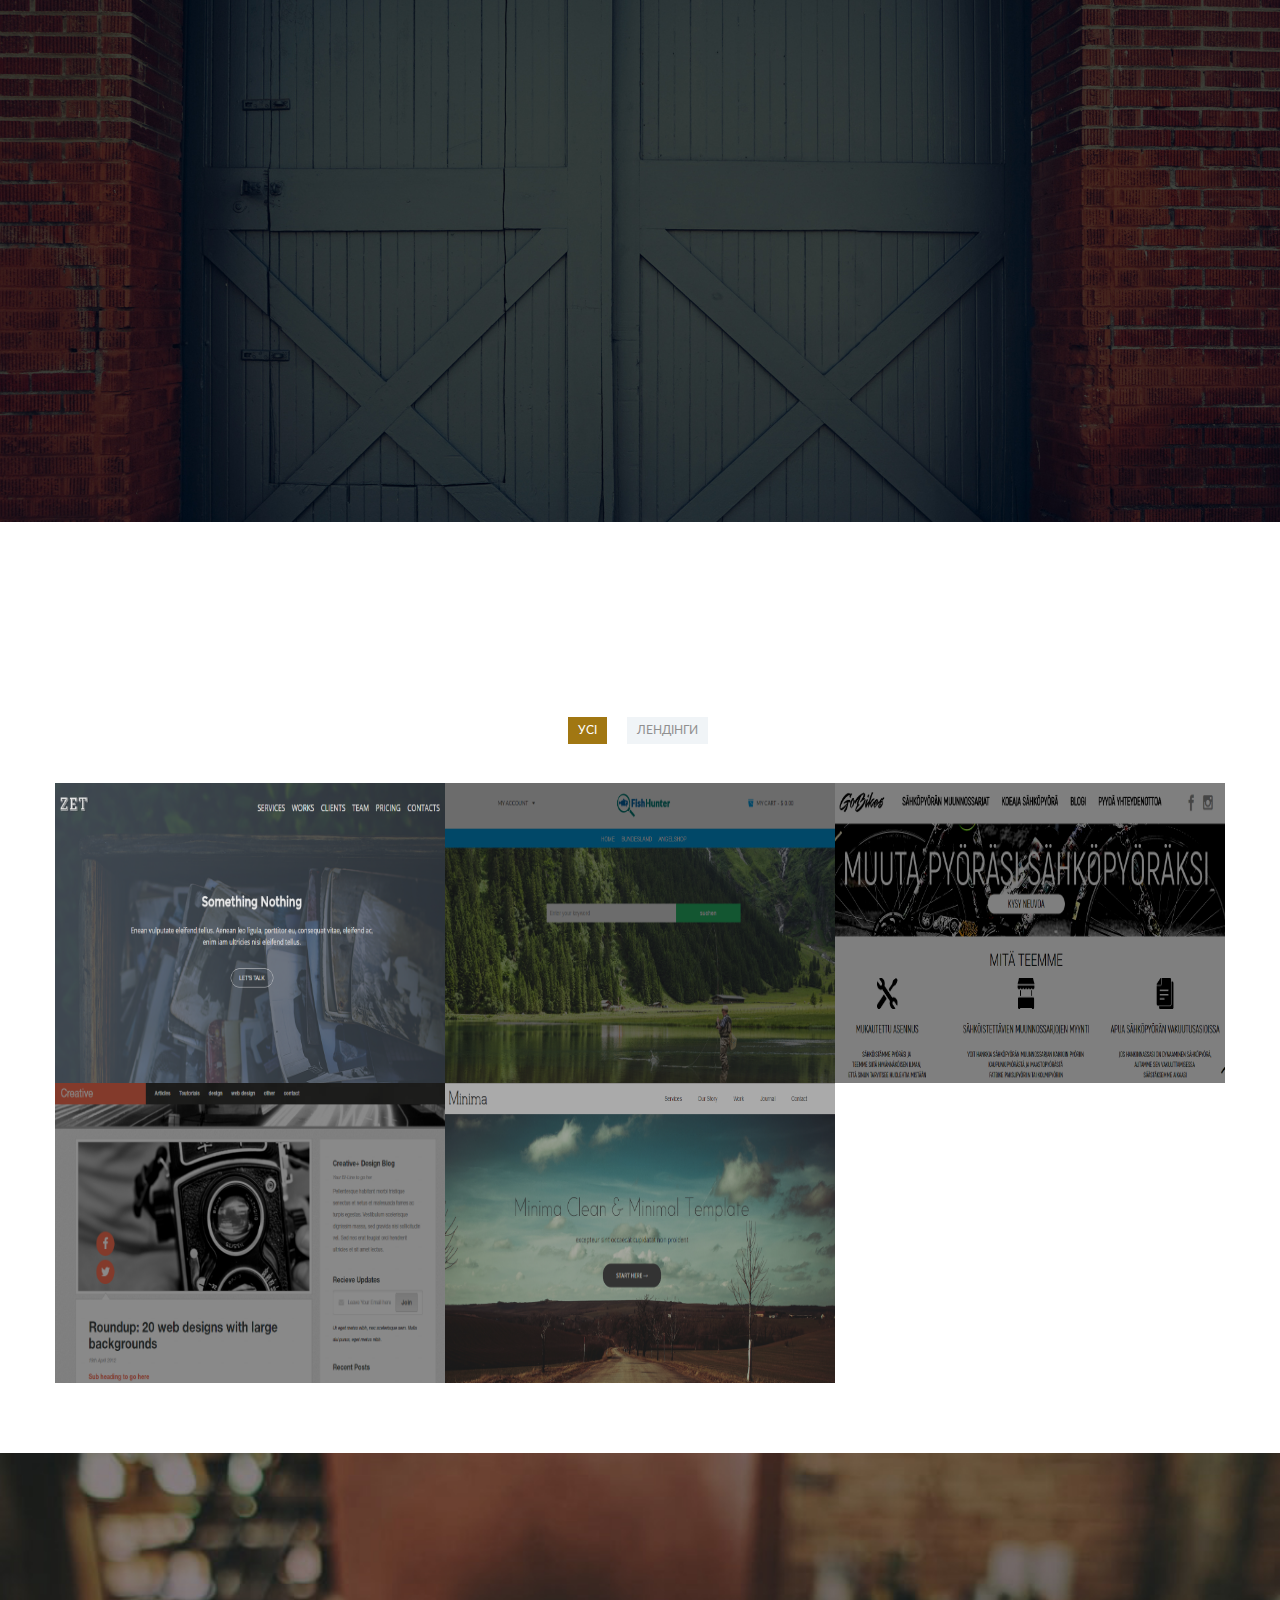
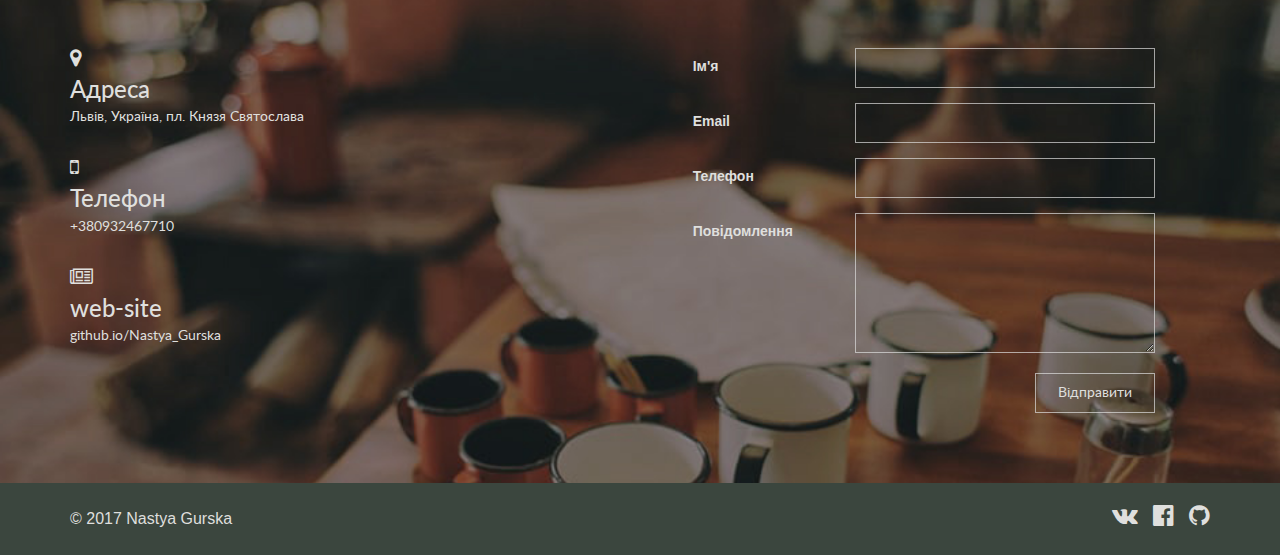
==== commit 586818eb: "new work" ====
--- a/index_ukr.html
+++ b/index_ukr.html
@@ -164,10 +164,10 @@
                     <h5>мої роботи</h5>
                 </div>
                 <div class="tabs">
-                <ul class="nav nav-tabs" style ="width: 275px">
+                <ul class="nav nav-tabs" style ="width: 165px">
                     <li class="active"><a href="#tab-1" data-toggle="tab">усі</a></li>
                     <li><a href="#tab-2" data-toggle="tab">лендінги</a></li>
-                    <li><a href="#tab-3" data-toggle="tab">початкові</a></li>
+<!--                    <li><a href="#tab-3" data-toggle="tab">початкові</a></li>-->
                 </ul>
                 <div class="tab-content">
                     <div class="tab-pane fade in active" id="tab-1">
@@ -189,6 +189,7 @@
                                     <img src="img/FishHunter.png" alt="">
                                 </div>
                             </div>
+<!--
                             <div class="tab-item col-md-4 col-sm-6 col-xs-6">
                                 <span class="caption">
                                     <a href="https://anastassiah.github.io/Eagles-Troop/" target="_blank">Переглянути на GitHub</a>
@@ -197,12 +198,13 @@
                                     <img src="img/EagelsTroop.png" alt="">
                                 </div>
                             </div>
-                            <div class="tab-item col-md-4 col-sm-6 col-xs-6">
-                                <span class="caption">
-                                    <a href="https://anastassiah.github.io/callmedia_maket/" target="_blank">View on GitHub</a>
-                                </span>
-                                <div class="image">
-                                    <img src="img/Callmedia.png" alt="">
+-->
+                            <div class="tab-item col-md-4 col-sm-6 col-xs-6">
+                                <span class="caption">
+                                    <a href="http://gobikes.fi/" target="_blank">View on GitHub</a>
+                                </span>
+                                <div class="image">
+                                    <img src="img/gobikes_dark.png" alt="">
                                 </div>
                             </div>
                             <div class="tab-item col-md-4 col-sm-6 col-xs-6">
@@ -235,18 +237,27 @@
                                     <img src="img/landing.png" alt="">
                                 </div>
                             </div>
-                        </div>
-                        </div>
-                    </div>
+                            <div class="tab-item col-md-4 col-sm-6 col-xs-6">
+                                <span class="caption">
+                                    <a href="http://gobikes.fi/" target="_blank">View on GitHub</a>
+                                </span>
+                                <div class="image">
+                                    <img src="img/gobikes_dark.png" alt="">
+                                </div>
+                            </div>
+                        </div>
+                        </div>
+                    </div>
+<!--
                     <div class="tab-pane fade" id="tab-3">
                        <div class="container">
                         <div class="row">
                             <div class="tab-item col-md-4 col-sm-6 col-xs-6">
                                 <span class="caption">
-                                    <a href="https://anastassiah.github.io/callmedia_maket/" target="_blank">View on GitHub</a>
-                                </span>
-                                <div class="image">
-                                    <img src="img/Callmedia.png" alt="">
+                                    <a href="http://gobikes.fi/" target="_blank">View on GitHub</a>
+                                </span>
+                                <div class="image">
+                                    <img src="img/gobikes_dark.png" alt="">
                                 </div>
                             </div>
                             <div class="tab-item col-md-4 col-sm-6 col-xs-6">
@@ -260,6 +271,7 @@
                         </div>
                         </div>
                     </div>
+-->
                 </div>
             </div>
            </div>
@@ -291,14 +303,14 @@
                     </div>
                 </div>
                 <div class="contacts_item col-sm-6 col-xs-6">
-                    <form method="POST" action="http://formspree.io/nastyagurska@gmail.com">
+                    <form method="POST" action="https://formspree.io/nastyagurska@gmail.com">
                         <div class="field">
                             <label for="name">Ім'я</label>
                             <input id="name" name="name" type="text" required>
                         </div>
                         <div class="field">
                            <label for="email">Email</label>
-                           <input id="email" name="email" type="text" required>
+                           <input type="email" id="email" name="email" type="text" required>
                         </div>
                         <div class="field">
                            <label for="phone">Телефон</label>
@@ -338,7 +350,6 @@
     
     
     <script src="js/jquery-3.1.1.min.js"></script>
-    <script src="js/JQuery.js"></script>
     <script src="js/waypoints.min.js"></script>
     <script src="js/animate_css.js"></script>    
     <script src="js/bootstrap.min.js"></script> 
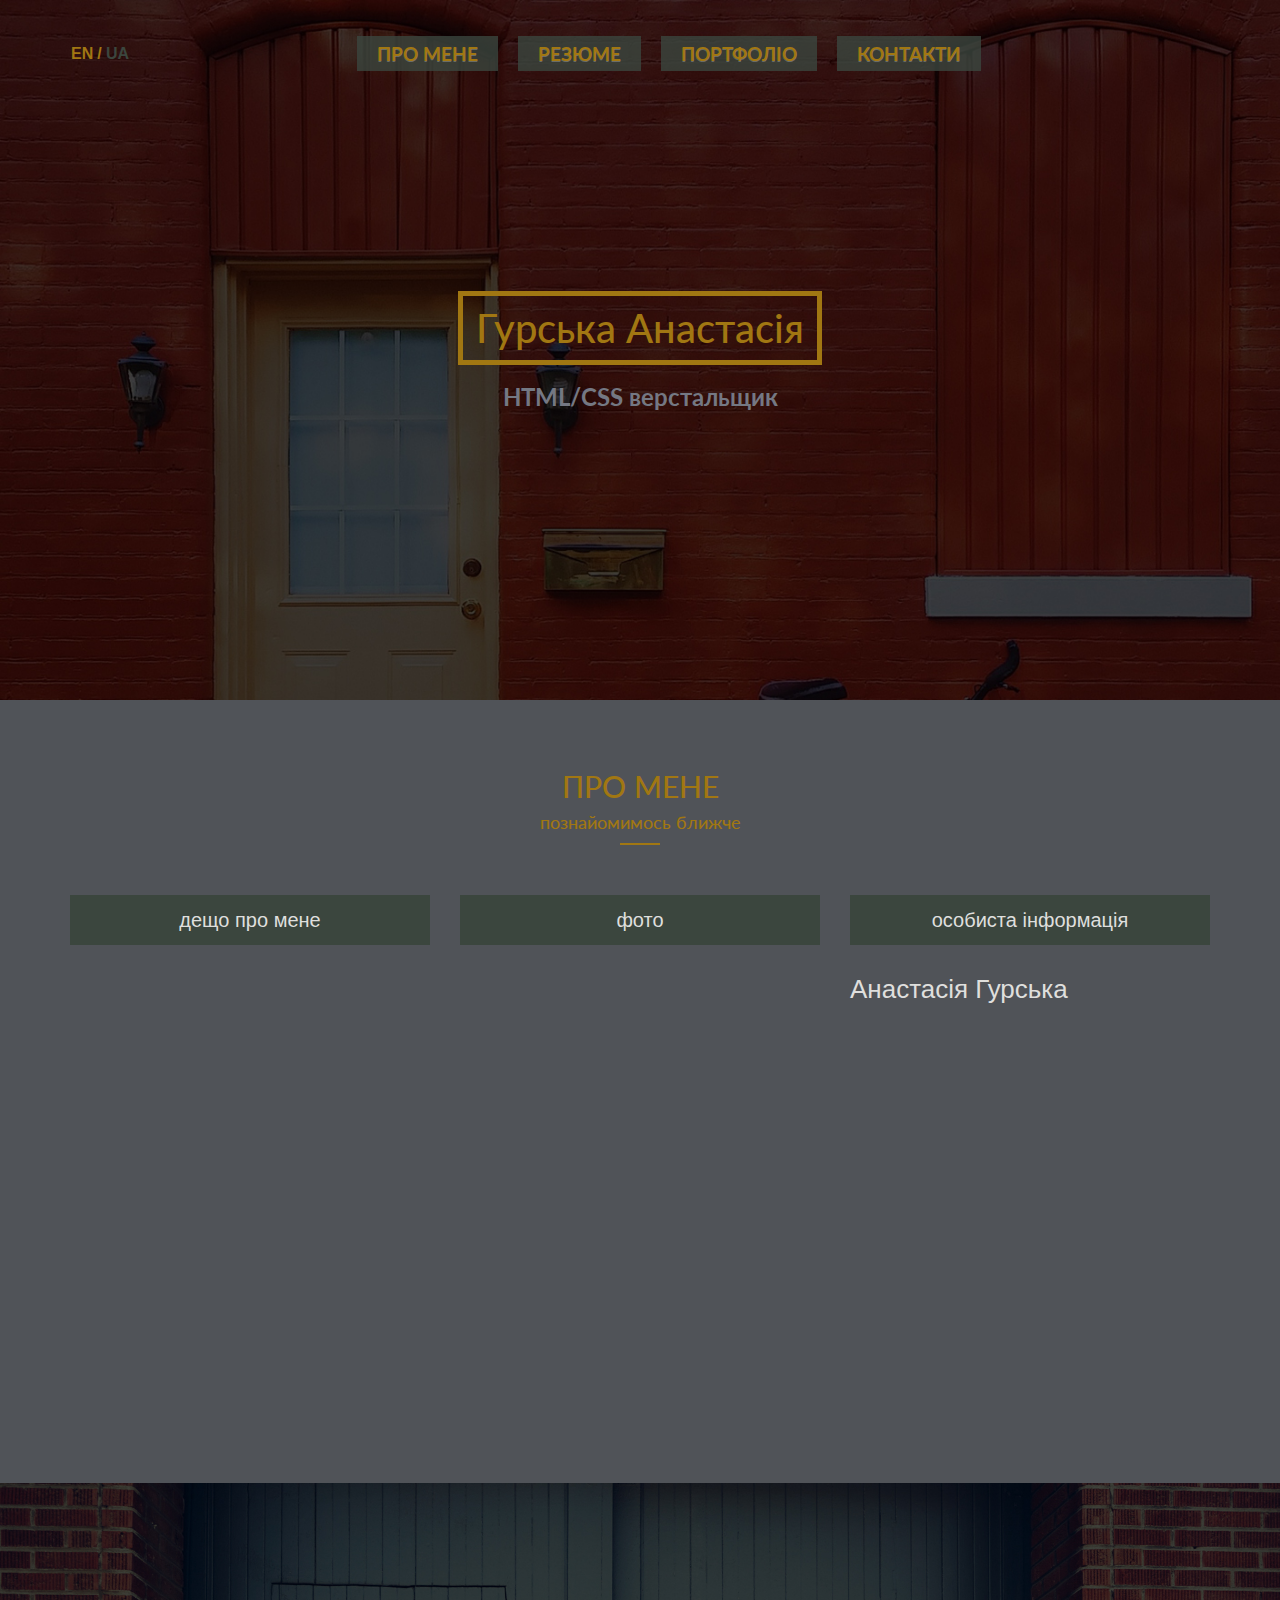
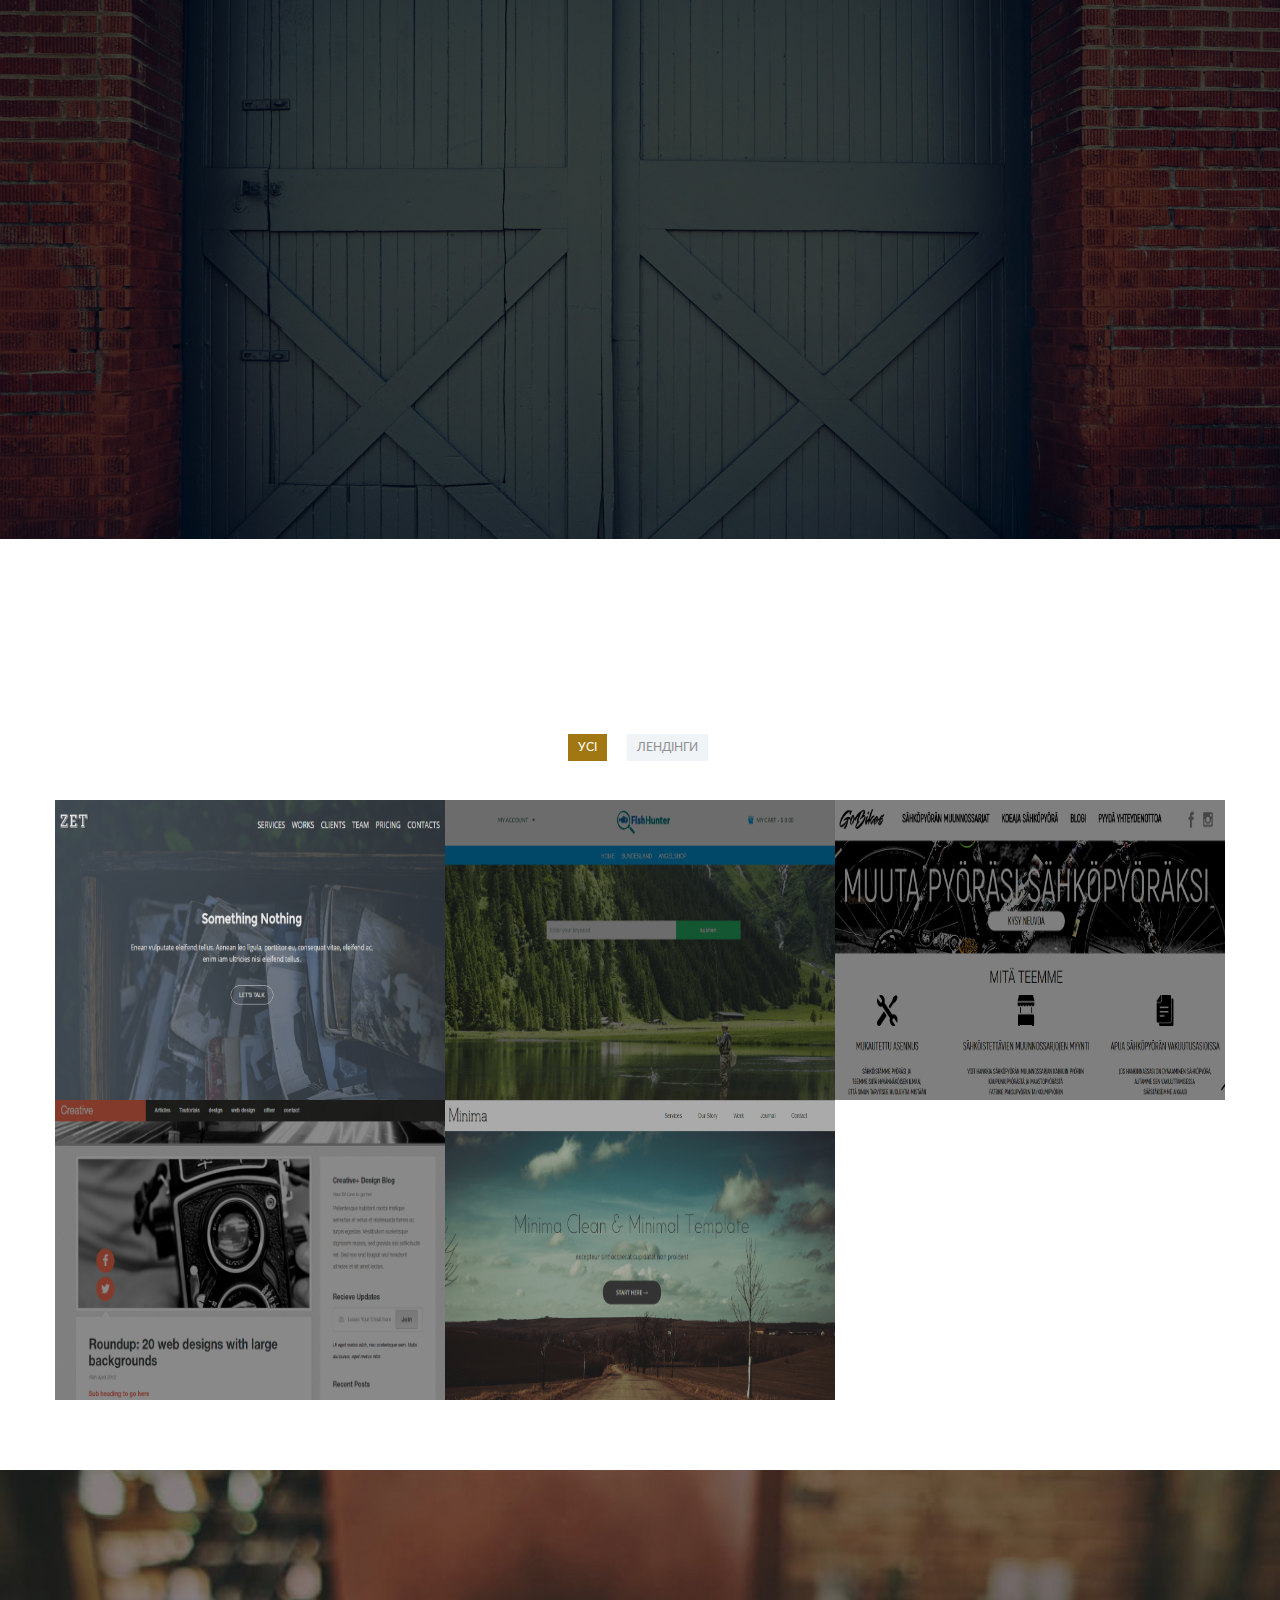
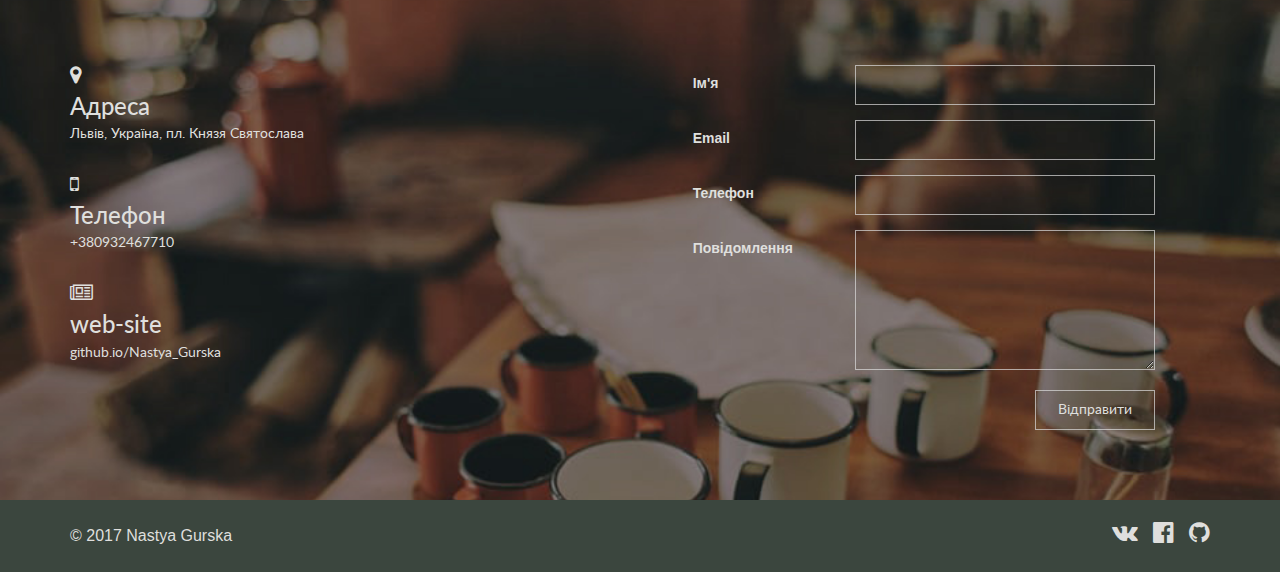
==== commit ea346eba: "fix problem with html validator" ====
--- a/index_ukr.html
+++ b/index_ukr.html
@@ -135,7 +135,7 @@
                     <div class="col-sm-6">
                         <h4>Онлайн курси:</h4>
                         <div class="resume_item">
-                            <h6 class="year">www.freecodecamp.com</p>
+                            <h6 class="year">www.freecodecamp.com</h6>
                             <p>Front End Development Certification</p>
                             <p>Responsive Design with Bootstrap </p>
                             <p>Basic JavaScript</p>
@@ -310,7 +310,7 @@
                         </div>
                         <div class="field">
                            <label for="email">Email</label>
-                           <input type="email" id="email" name="email" type="text" required>
+                           <input type="email" id="email" name="email" required>
                         </div>
                         <div class="field">
                            <label for="phone">Телефон</label>
@@ -318,7 +318,7 @@
                         </div>
                         <div class="field">
                            <label for="message">Повідомлення</label>
-                           <textarea id="message" name="message" id="" cols="30" rows="10"></textarea>
+                           <textarea id="message" name="message" cols="30" rows="10"></textarea>
                         </div>
                         <div class="field">
                             <button id="submit" type="submit">Відправити</button>
